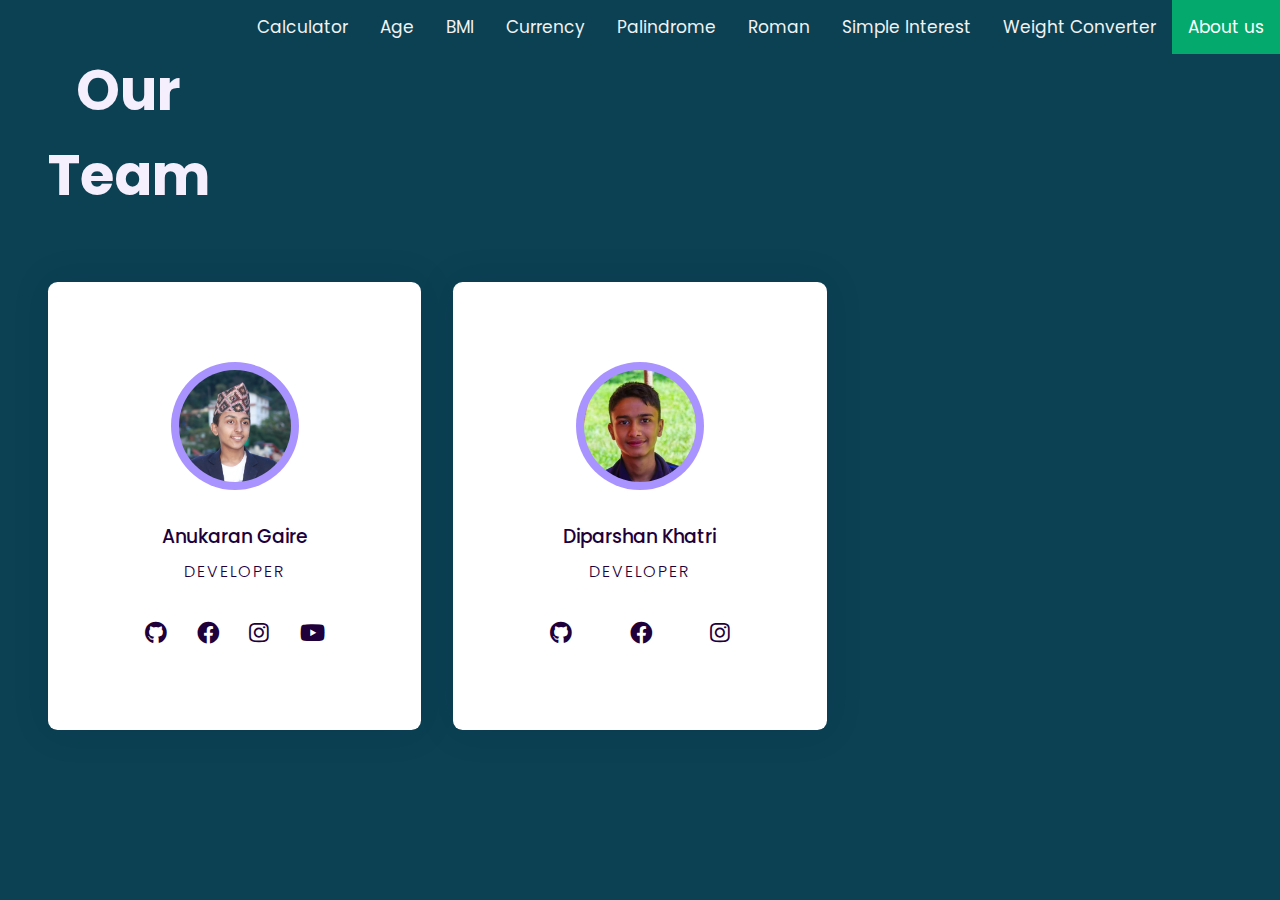
==== Responsive-Our-Team-Section/Responsive Our Team Section/index.html @ 80cd09ed "Add files via upload" ====
<!DOCTYPE html>
<html lang="en">
  <head>
    <meta name="viewport" content="width=device-width, initial-scale=1.0" />
    <title>Responsive Our Team Section</title>
    <!-- Font Awesome -->
    <link
      rel="stylesheet"
      href="https://cdnjs.cloudflare.com/ajax/libs/font-awesome/5.15.4/css/all.min.css"
    />
    <!-- Google Font -->
    <link
      href="https://fonts.googleapis.com/css2?family=Poppins:wght@300;500;600&display=swap"
      rel="stylesheet"
    />
    <!-- Stylesheet -->
    <link rel="stylesheet" href="style.css" />
  </head>
  <body>
    <div class="topnav" color="black" ;>
      <a href="index.html"  class="active" >About us</a>
      <a href="../../Weight-Converter/Weight Converter/index.html">Weight Converter</a>
      <a href="../../Simple-Interest-Calculator\Simple Interest Calculator\index.html">Simple Interest</a>
      <a href="../../Number-To-Roman-Converter\Number To Roman Converter\index.html">Roman</a>
      <a href="../../Is-It-A-Palindrome\Is It A Palindrome\index.html">Palindrome</a>
      <a href="../../Currency Converter App in JavaScript\Currency Converter App in JavaScript\index.html">Currency</a>
      <a href="../../BMI-Calculator/BMI Calculator/index.html">BMI</a>
      <a href="../../Age-Calculator/Age Calculator Javascript/index.html">Age</a>
      <a href="../../index.html">Calculator</a>
      
    </div>
    <section>
      <div class="row">
        <h1>Our Team</h1>
      </div>
      <div class="row">
        <!-- Column 1-->
        <div class="column">
          <div class="card">
            <div class="img-container">
              <img src="profile-img-1.png" />
            </div>
            <h3>Anukaran Gaire</h3>
            <p>Developer</p>
            <div class="icons">
              <a href="https://github.com/anukarangaire">
                <i class="fab fa-github"></i>
              </a>
              <a href="https://www.facebook.com/anukaran.gaire.16/">
                <i class="fab fa-facebook"></i>
              </a>
              <a href="https://www.instagram.com/anukarangaire/">
                <i class="fab fa-instagram"></i>
              </a>
              <a href="https://www.youtube.com/@anukarangaire4698">
                <i class="fab fa-youtube"></i>
              </a>
            </div>
          </div>
        </div>
        <!-- Column 2-->
        <div class="column">
          <div class="card">
            <div class="img-container">
              <img src="profile-img-2.png" />
            </div>
            <h3>Diparshan Khatri</h3>
            <p>Developer</p>
            <div class="icons">
              <a href="https://github.com/Diparshan381">
                <i class="fab fa-github"></i>
              </a>
              <a href="https://www.facebook.com/diparshan.khatri.1">
                <i class="fab fa-facebook"></i>
              </a>
              <a href="https://www.instagram.com/diparshan381">
                <i class="fab fa-instagram"></i>
              </a>
            </div>
          </div>
        </div>
          </div>
        </div>
      </div>
    </section>
  </body>
</html>
---- Responsive-Our-Team-Section/Responsive Our Team Section/style.css ----
* {
  padding: 0;
  margin: 0;
  box-sizing: border-box;
  font-family: "Poppins", sans-serif;
}
body {
  background-color: rgb(11, 65, 83);
}
/* Style the links inside the navigation bar */
.topnav a {
  float: right;
  color: #f2f2f2;
  text-align: center;
  padding: 14px 16px;
  text-decoration: none;
  font-size: 17px;
}

/* Change the color of links on hover */
.topnav a:hover {
  background-color: #ddd;
  color: black;
}

/* Add a color to the active/current link */
.topnav a.active {
  background-color: #04AA6D;
  color: white;
}
.row {
  display: flex;
  flex-wrap: wrap;
  padding: 2em 1em;
  text-align: center;
}
.column {
  width: 100%;
  padding: 0.5em 0;
}
h1 {
  width: 100%;
  text-align: center;
  font-size: 3.5em;
  color: #f5eefc;
}
.card {
  box-shadow: 0 0 2.4em rgba(25, 0, 58, 0.1);
  padding: 3.5em 1em;
  border-radius: 0.6em;
  color: #1f003b;
  cursor: pointer;
  transition: 0.3s;
  background-color: #ffffff;
}
.card .img-container {
  width: 8em;
  height: 8em;
  background-color: #a993ff;
  padding: 0.5em;
  border-radius: 50%;
  margin: 0 auto 2em auto;
}
.card img {
  width: 100%;
  border-radius: 50%;
}
.card h3 {
  font-weight: 500;
}
.card p {
  font-weight: 300;
  text-transform: uppercase;
  margin: 0.5em 0 2em 0;
  letter-spacing: 2px;
}
.icons {
  width: 50%;
  min-width: 180px;
  margin: auto;
  display: flex;
  justify-content: space-between;
}
.card a {
  text-decoration: none;
  color: inherit;
  font-size: 1.4em;
}
.card:hover {
  background: linear-gradient(#6045ea, #8567f7);
  color: #ffffff;
}
.card:hover .img-container {
  transform: scale(1.15);
}
@media screen and (min-width: 768px) {
  section {
    padding: 1em 7em;
  }
}
@media screen and (min-width: 992px) {
  section {
    padding: 1em;
  }
  .card {
    padding: 5em 1em;
  }
  .column {
    flex: 0 0 33.33%;
    max-width: 33.33%;
    padding: 0 1em;
  }
}
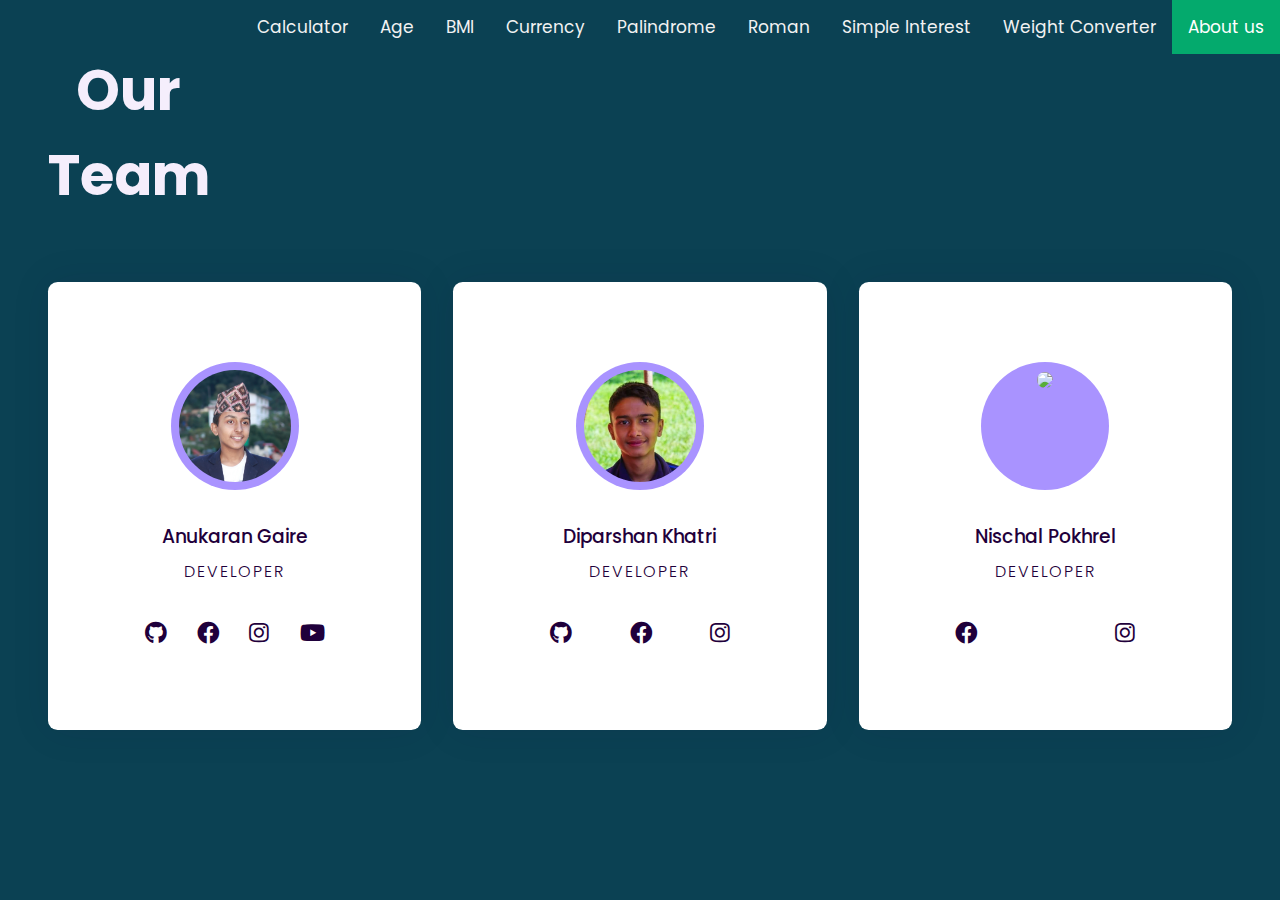
==== commit f3600cd3: "Update index.html" ====
--- a/Responsive-Our-Team-Section/Responsive Our Team Section/index.html
+++ b/Responsive-Our-Team-Section/Responsive Our Team Section/index.html
@@ -79,6 +79,24 @@
             </div>
           </div>
         </div>
+        <!-- Column 3-->
+        <div class="column">
+          <div class="card">
+            <div class="img-container">
+              <img src="profile-img-3.png" />
+            </div>
+            <h3>Nischal Pokhrel</h3>
+            <p>Developer</p>
+            <div class="icons">
+              <a href="https://www.facebook.com/profile.php?id=100070880693601">
+                <i class="fab fa-facebook"></i>
+              </a>
+              <a href="https://www.instagram.com/nischal5683/?next=%2F">
+                <i class="fab fa-instagram"></i>
+              </a>
+            </div>
+          </div>
+        </div>
           </div>
         </div>
       </div>
